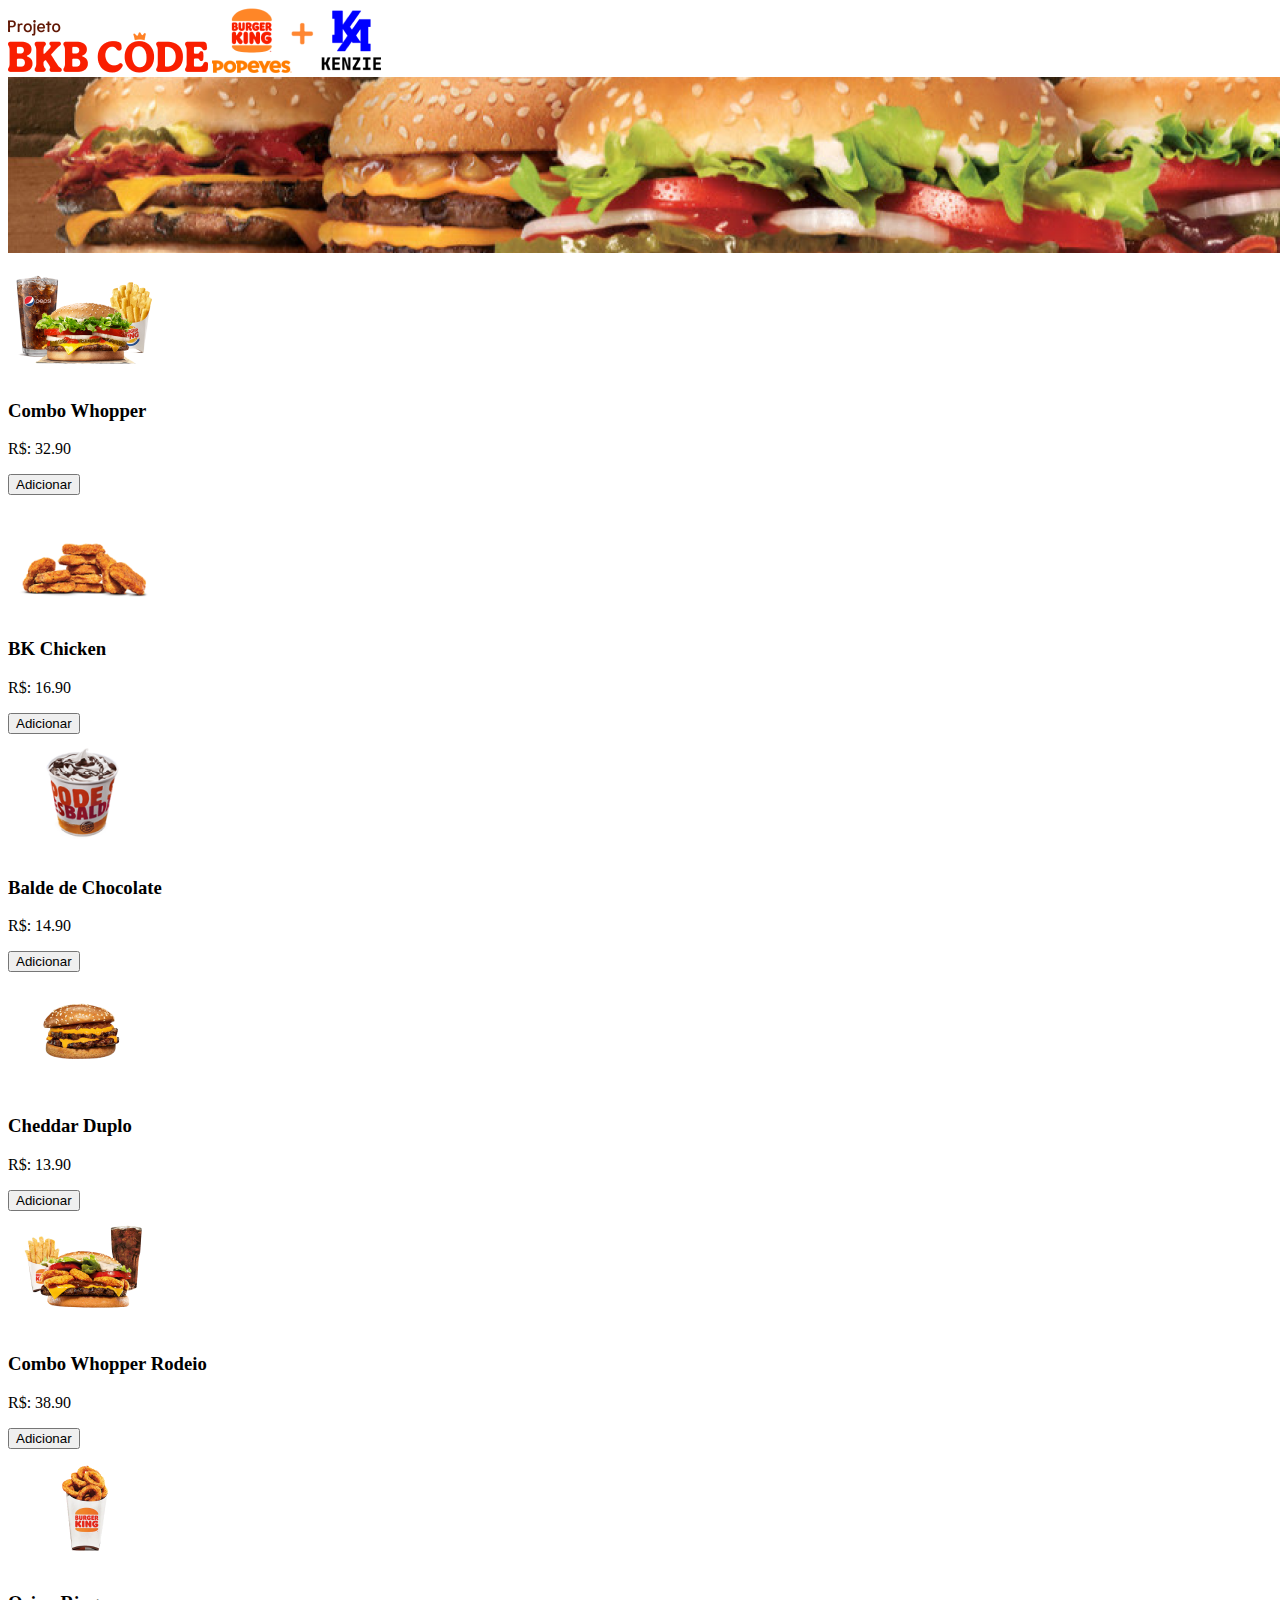
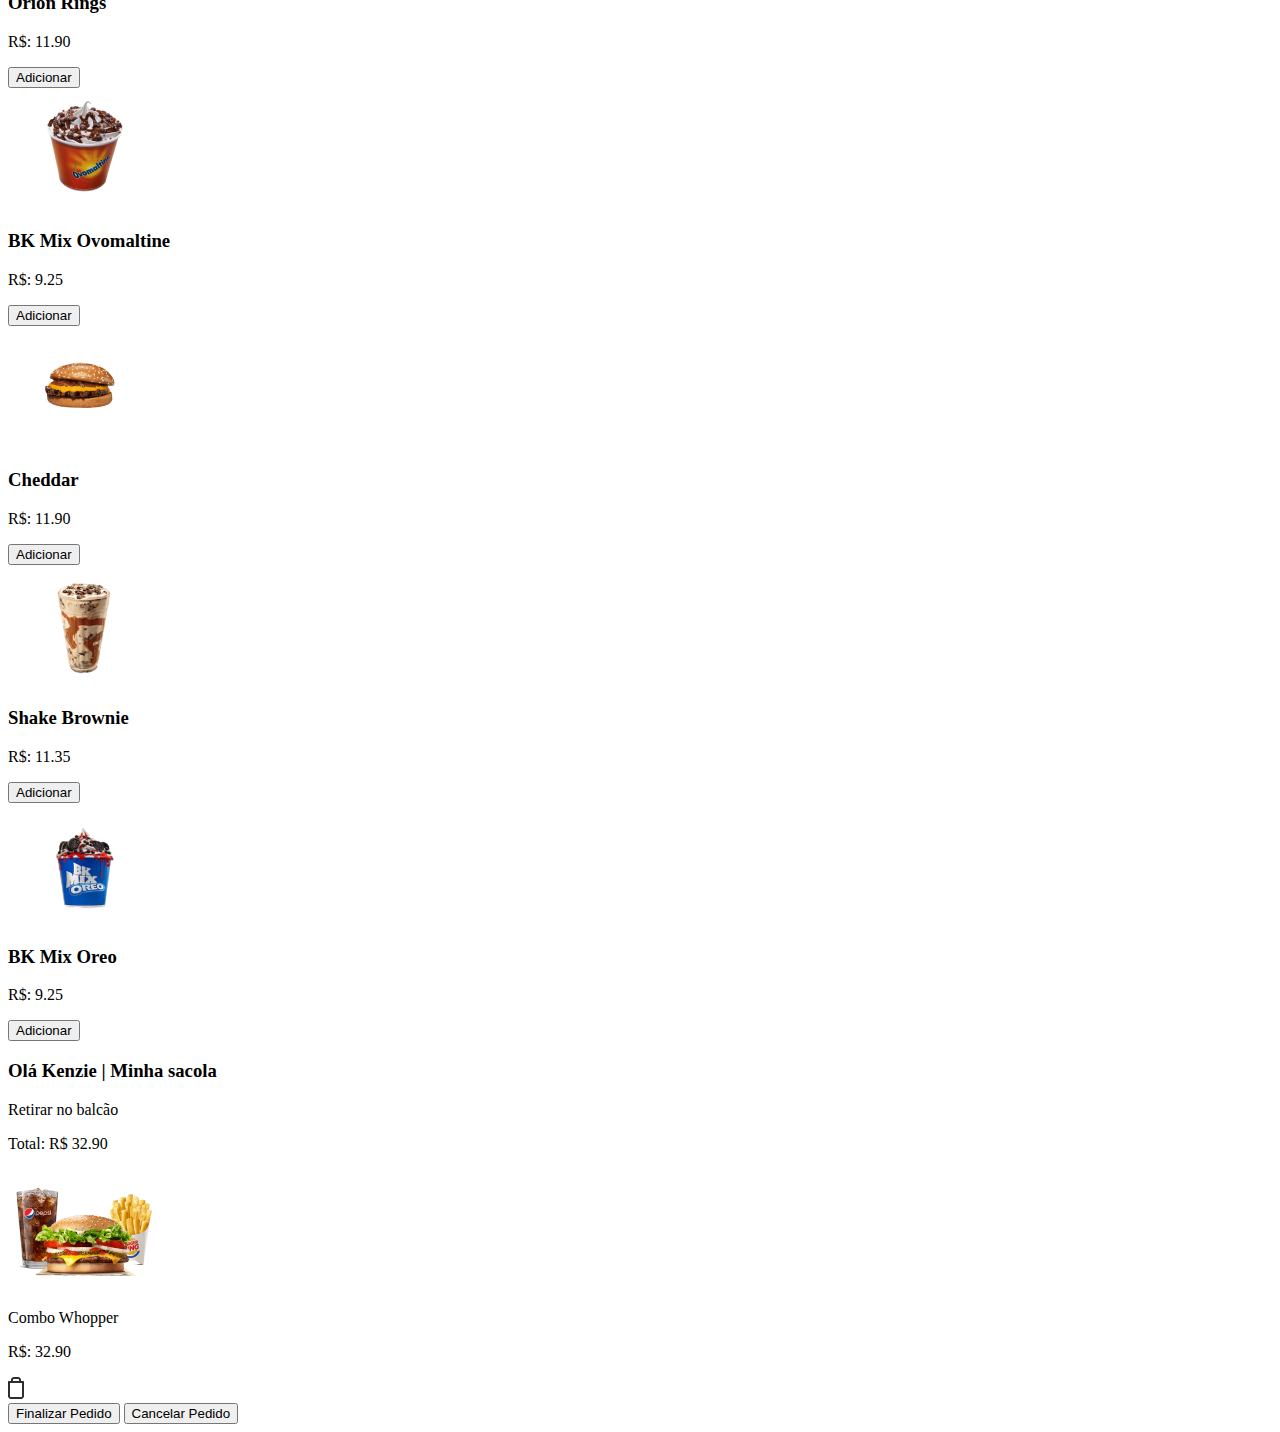
==== index.html @ 1671af14 "Subindo para o git (aula 1 - html)" ====
<!DOCTYPE html>
<html lang="pt-br">

<head>
    <meta charset="UTF-8">
    <meta http-equiv="X-UA-Compatible" content="IE=edge">
    <meta name="viewport" content="width=device-width, initial-scale=1.0">
    <title>Projeto BK</title>
</head>

<body>
    <header>
        <div>
            <img src="src/assets/Projeto BKB Code 1.png" alt="Projeto BKB Code">
            <img src="src/assets/Logos 1.png" alt="Logo BKB + Kenzie">
        </div>
        <img src="src/assets/banner.png" alt="Banner com hamburgueres">
    </header>
    <main>
        <section>
            <div>
                <img src="src/assets/combo_whopper.png" alt="Combo Whopper">
                <h3>Combo Whopper</h3>
                <p>R$: 32.90</p>
                <button type="button">Adicionar</button>
            </div>
            <div>
                <img src="src/assets/bk_chicken.png" alt="BK Chicken">
                <h3>BK Chicken</h3>
                <p>R$: 16.90</p>
                <button type="button">Adicionar</button>
            </div>
            <div>
                <img src="src/assets/sorvete.png" alt="Balde de Chocolate">
                <h3>Balde de Chocolate</h3>
                <p>R$: 14.90</p>
                <button type="button">Adicionar</button>
            </div>
            <div>
                <img src="src/assets/cheddar_duplo.png" alt="Cheddar duplo">
                <h3>Cheddar Duplo</h3>
                <p>R$: 13.90</p>
                <button type="button">Adicionar</button>
            </div>
            <div>
                <img src="src/assets/whopper_rodeio.png" alt="Combo Whopper Rodeio">
                <h3>Combo Whopper Rodeio</h3>
                <p>R$: 38.90</p>
                <button type="button">Adicionar</button>
            </div>
            <div>
                <img src="src/assets/onion_rings.png" alt="Orion rings">
                <h3>Orion Rings</h3>
                <p>R$: 11.90</p>
                <button type="button">Adicionar</button>
            </div>
            <div>
                <img src="src/assets/bk_mix.png" alt="BK Mix Ovomaltine">
                <h3>BK Mix Ovomaltine</h3>
                <p>R$: 9.25</p>
                <button type="button">Adicionar</button>
            </div>
            <div>
                <img src="src/assets/cheddar.png" alt="Cheddar">
                <h3>Cheddar</h3>
                <p>R$: 11.90</p>
                <button type="button">Adicionar</button>
            </div>
            <div>
                <img src="src/assets/shake.png" alt="Shake Brownie">
                <h3>Shake Brownie</h3>
                <p>R$: 11.35</p>
                <button type="button">Adicionar</button>
            </div>
            <div>
                <img src="src/assets/mix_oreo.png" alt="Bk Mix Oreo">
                <h3>BK Mix Oreo</h3>
                <p>R$: 9.25</p>
                <button type="button">Adicionar</button>
            </div>
        </section>
    </main>
    <footer>
        <section>
            <div>
                <h3>Olá  Kenzie |  Minha sacola</h3>
                <p>Retirar no balcão</p>
            </div>
            <p>Total: R$ 32.90</p>
        </section>
        <section>
            <div>
                <div>
                    <img src="src/assets/combo_whopper.png" alt="Combo Whopper">
                    <p>Combo Whopper</p>
                </div>
                <div>
                    <p>R$: 32.90</p>
                    <img src="src/assets/lixo.png" alt="Lixeira para remover o produto">
                </div>
                <div>
                    <button type="button">Finalizar Pedido</button>
                    <button type="button">Cancelar Pedido</button>
                </div>
            </div>
        </section>
    </footer>
</body>

</html>
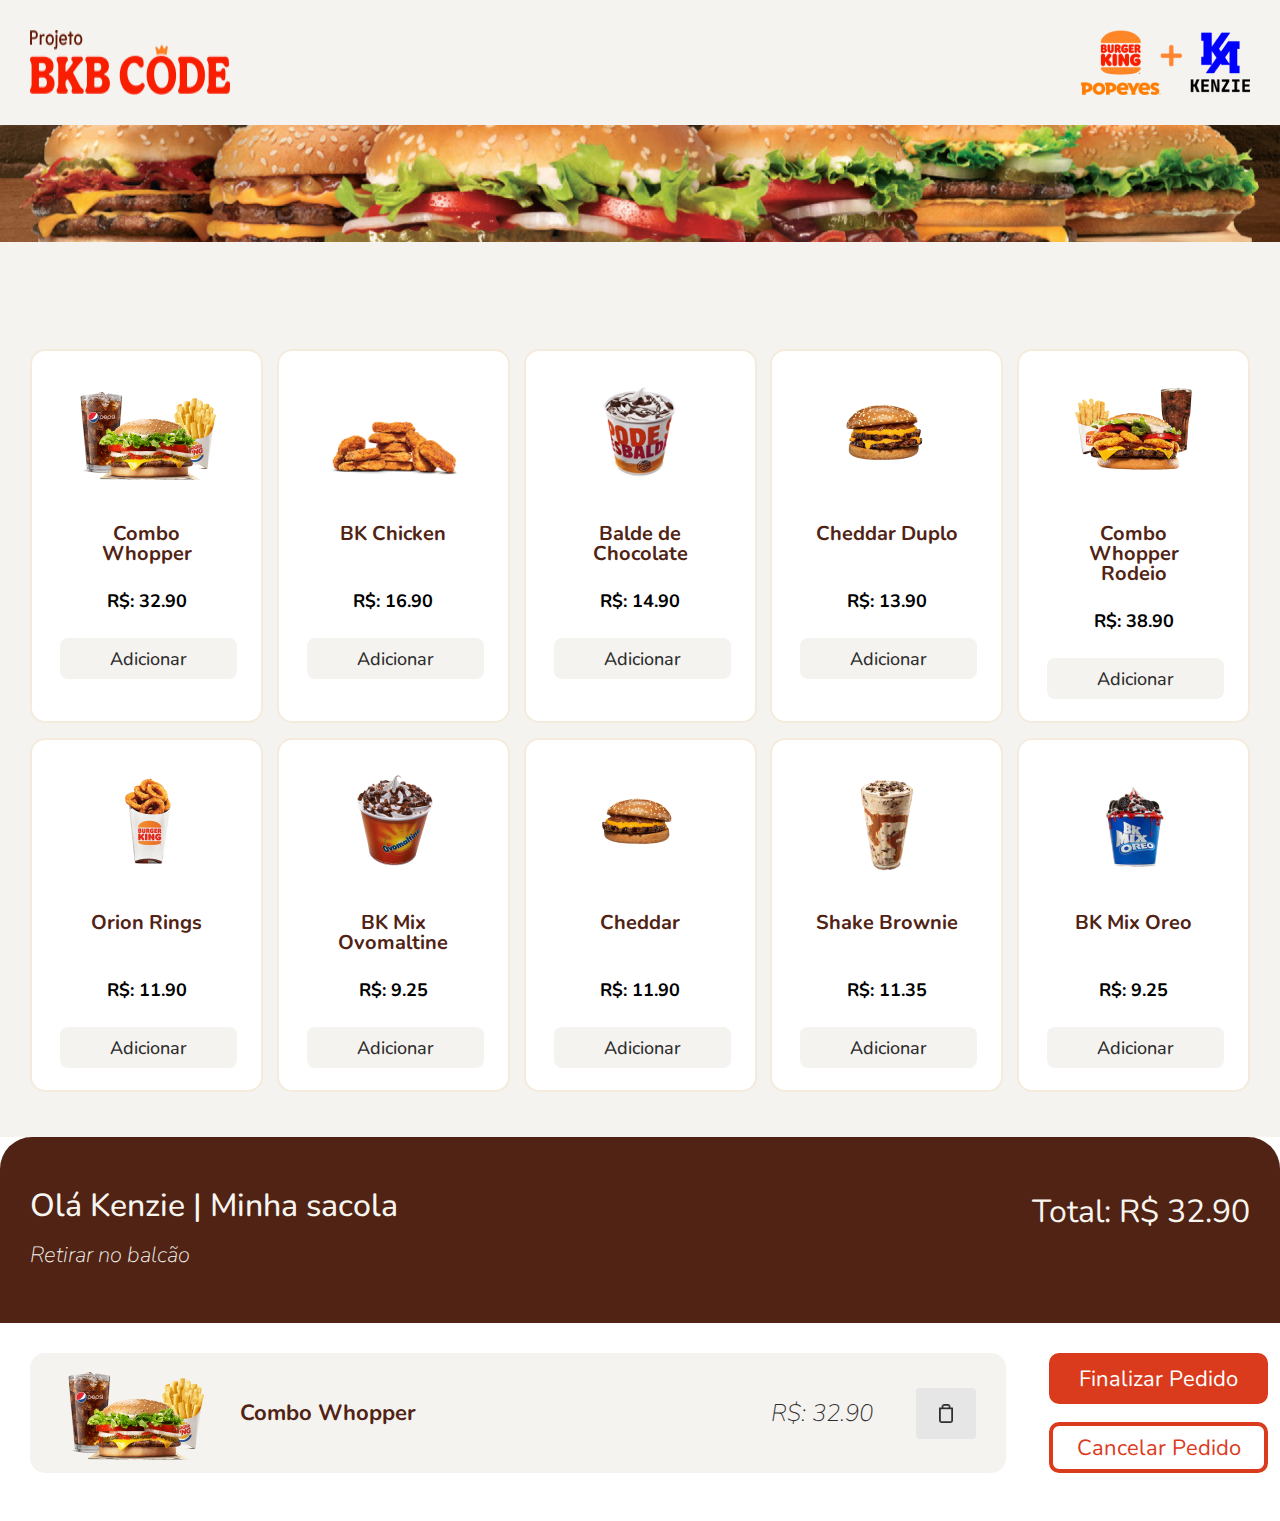
==== commit 5fd8003d: "aula 2 - css" ====
--- a/index.html
+++ b/index.html
@@ -5,105 +5,158 @@
     <meta charset="UTF-8">
     <meta http-equiv="X-UA-Compatible" content="IE=edge">
     <meta name="viewport" content="width=device-width, initial-scale=1.0">
+
+    <link rel="preconnect" href="https://fonts.googleapis.com">
+    <link rel="preconnect" href="https://fonts.gstatic.com" crossorigin>
+    <link
+        href="https://fonts.googleapis.com/css2?family=Nunito:ital,wght@0,200;0,300;0,400;0,500;0,600;0,700;0,800;0,900;1,200;1,300;1,400;1,500;1,600;1,700;1,800;1,900&display=swap"
+        rel="stylesheet">
+    <link rel="stylesheet" href="./src/css/reset.css">
+    <link rel="stylesheet" href="./src/css/style.css">
+
     <title>Projeto BK</title>
 </head>
 
 <body>
-    <header>
-        <div>
-            <img src="src/assets/Projeto BKB Code 1.png" alt="Projeto BKB Code">
+
+    <header class="cabecalho">
+        <div class="container">
+            <img id="logo" src="src/assets/Projeto BKB Code 1.png" alt="Projeto BKB Code">
             <img src="src/assets/Logos 1.png" alt="Logo BKB + Kenzie">
         </div>
-        <img src="src/assets/banner.png" alt="Banner com hamburgueres">
     </header>
+
     <main>
-        <section>
-            <div>
-                <img src="src/assets/combo_whopper.png" alt="Combo Whopper">
-                <h3>Combo Whopper</h3>
-                <p>R$: 32.90</p>
-                <button type="button">Adicionar</button>
-            </div>
-            <div>
-                <img src="src/assets/bk_chicken.png" alt="BK Chicken">
-                <h3>BK Chicken</h3>
-                <p>R$: 16.90</p>
-                <button type="button">Adicionar</button>
-            </div>
-            <div>
-                <img src="src/assets/sorvete.png" alt="Balde de Chocolate">
-                <h3>Balde de Chocolate</h3>
-                <p>R$: 14.90</p>
-                <button type="button">Adicionar</button>
-            </div>
-            <div>
-                <img src="src/assets/cheddar_duplo.png" alt="Cheddar duplo">
-                <h3>Cheddar Duplo</h3>
-                <p>R$: 13.90</p>
-                <button type="button">Adicionar</button>
-            </div>
-            <div>
-                <img src="src/assets/whopper_rodeio.png" alt="Combo Whopper Rodeio">
-                <h3>Combo Whopper Rodeio</h3>
-                <p>R$: 38.90</p>
-                <button type="button">Adicionar</button>
-            </div>
-            <div>
-                <img src="src/assets/onion_rings.png" alt="Orion rings">
-                <h3>Orion Rings</h3>
-                <p>R$: 11.90</p>
-                <button type="button">Adicionar</button>
-            </div>
-            <div>
-                <img src="src/assets/bk_mix.png" alt="BK Mix Ovomaltine">
-                <h3>BK Mix Ovomaltine</h3>
-                <p>R$: 9.25</p>
-                <button type="button">Adicionar</button>
-            </div>
-            <div>
-                <img src="src/assets/cheddar.png" alt="Cheddar">
-                <h3>Cheddar</h3>
-                <p>R$: 11.90</p>
-                <button type="button">Adicionar</button>
-            </div>
-            <div>
-                <img src="src/assets/shake.png" alt="Shake Brownie">
-                <h3>Shake Brownie</h3>
-                <p>R$: 11.35</p>
-                <button type="button">Adicionar</button>
-            </div>
-            <div>
-                <img src="src/assets/mix_oreo.png" alt="Bk Mix Oreo">
-                <h3>BK Mix Oreo</h3>
-                <p>R$: 9.25</p>
-                <button type="button">Adicionar</button>
+        <section class="banner">
+            <img src="src/assets/banner.png" alt="Banner com hamburgueres">
+        </section>
+
+        <section class="secaoProdutos">
+            <div class="container">
+                <ul class="produtosLista">
+
+                    <li class="cardProduto">
+                        <img src="src/assets/combo_whopper.png" alt="Combo Whopper">
+                        <h3>Combo Whopper</h3>
+                        <p>R$: 32.90</p>
+                        <button type="button">Adicionar</button>
+                    </li>
+
+                    <li class="cardProduto">
+                        <img src="src/assets/bk_chicken.png" alt="BK Chicken">
+                        <h3>BK Chicken</h3>
+                        <p>R$: 16.90</p>
+                        <button type="button">Adicionar</button>
+                    </li>
+
+                    <li class="cardProduto">
+                        <img src="src/assets/sorvete.png" alt="Balde de Chocolate">
+                        <h3>Balde de Chocolate</h3>
+                        <p>R$: 14.90</p>
+                        <button type="button">Adicionar</button>
+                    </li>
+
+                    <li class="cardProduto">
+                        <img src="src/assets/cheddar_duplo.png" alt="Cheddar duplo">
+                        <h3>Cheddar Duplo</h3>
+                        <p>R$: 13.90</p>
+                        <button type="button">Adicionar</button>
+                    </li>
+
+                    <li class="cardProduto">
+                        <img src="src/assets/whopper_rodeio.png" alt="Combo Whopper Rodeio">
+                        <h3>Combo Whopper Rodeio</h3>
+                        <p>R$: 38.90</p>
+                        <button type="button">Adicionar</button>
+                    </li>
+
+                    <li class="cardProduto">
+                        <img src="src/assets/onion_rings.png" alt="Orion rings">
+                        <h3>Orion Rings</h3>
+                        <p>R$: 11.90</p>
+                        <button type="button">Adicionar</button>
+                    </li>
+
+                    <li class="cardProduto">
+                        <img src="src/assets/bk_mix.png" alt="BK Mix Ovomaltine">
+                        <h3>BK Mix Ovomaltine</h3>
+                        <p>R$: 9.25</p>
+                        <button type="button">Adicionar</button>
+                    </li>
+
+                    <li class="cardProduto">
+                        <img src="src/assets/cheddar.png" alt="Cheddar">
+                        <h3>Cheddar</h3>
+                        <p>R$: 11.90</p>
+                        <button type="button">Adicionar</button>
+                    </li>
+
+                    <li class="cardProduto">
+                        <img src="src/assets/shake.png" alt="Shake Brownie">
+                        <h3>Shake Brownie</h3>
+                        <p>R$: 11.35</p>
+                        <button type="button">Adicionar</button>
+                    </li>
+
+                    <li class="cardProduto">
+                        <img src="src/assets/mix_oreo.png" alt="Bk Mix Oreo">
+                        <h3>BK Mix Oreo</h3>
+                        <p>R$: 9.25</p>
+                        <button type="button">Adicionar</button>
+                    </li>
+                </ul>
             </div>
         </section>
+
     </main>
-    <footer>
-        <section>
-            <div>
-                <h3>Olá  Kenzie |  Minha sacola</h3>
-                <p>Retirar no balcão</p>
-            </div>
-            <p>Total: R$ 32.90</p>
-        </section>
-        <section>
-            <div>
-                <div>
-                    <img src="src/assets/combo_whopper.png" alt="Combo Whopper">
-                    <p>Combo Whopper</p>
+
+    <footer class="redape">
+
+        <section class="carrinho">
+
+            <header class="infoResumo">
+                <div class="container">
+                    <div class="infoUsuario">
+                        <h3>Olá Kenzie | Minha sacola</h3>
+                        <p>Retirar no balcão</p>
+                    </div>
+
+                    <p class="infoPreco">Total: R$ 32.90</p>
                 </div>
-                <div>
-                    <p>R$: 32.90</p>
-                    <img src="src/assets/lixo.png" alt="Lixeira para remover o produto">
+            </header>
+
+            <div class="container">
+                <div class="resumoPedido">
+
+                    <ul class="listaProdutos">
+
+                        <li class="cardProduto">
+
+                            <div class="infoNome">
+                                <img src="src/assets/combo_whopper.png" alt="Combo Whopper">
+                                <p>Combo Whopper</p>
+                            </div>
+
+                            <div class="infoPreco">
+                                <p>R$: 32.90</p>
+                                <button>
+                                    <img src="src/assets/lixo.png" alt="Lixeira para remover o produto">
+                                </button>
+                            </div>
+
+                        </li>
+                    </ul>
                 </div>
-                <div>
-                    <button type="button">Finalizar Pedido</button>
-                    <button type="button">Cancelar Pedido</button>
+
+                <div class="btnFinalizaPedido">
+                    <div>
+                        <button type="button">Finalizar Pedido</button>
+                        <button type="button">Cancelar Pedido</button>
+                    </div>
                 </div>
             </div>
         </section>
+
     </footer>
 </body>
 
--- a/src/css/style.css
+++ b/src/css/style.css
@@ -0,0 +1,201 @@
+body {
+    background-color: #f5f3f0;
+    font-family: 'Nunito', sans-serif;
+}
+
+/*HEADER*/
+
+.container {
+    max-width: 1330px;
+    margin: 0 auto;
+    padding: 30px;
+}
+
+.cabecalho .container {
+    display: flex;
+    justify-content: space-between;
+}
+
+/*MAIN*/
+
+.banner img {
+    width: 100%;
+}
+
+.secaoProdutos {
+    padding-top: 74px;
+}
+
+.secaoProdutos .produtosLista {
+    display: flex;
+    flex-wrap: wrap;
+    justify-content: space-between;
+
+}
+
+.secaoProdutos .cardProduto {
+    background-color: white;
+    width: 233px;
+    text-align: center;
+    padding: 22px 28px;
+    border: 2px solid #f5ebdc;
+    border-radius: 15px;
+    margin-bottom: 15px;
+
+}
+
+.secaoProdutos .cardProduto h3 {
+    color: #502314;
+    font-size: 20px;
+    font-weight: 700;
+    margin: 28px auto;
+    max-width: 160px;
+    min-height: 40px;
+}
+
+.secaoProdutos .cardProduto p {
+    color: black;
+    font-size: 18px;
+    font-weight: 700;
+    margin-bottom: 28px;
+}
+
+.secaoProdutos .cardProduto button {
+    background: #f5f3f0;
+    border: none;
+    border-radius: 8px;
+    width: 177px;
+    height: 41px;
+    color: #2d2d2d;
+    font-size: 18px;
+    font-weight: 500;
+    cursor: pointer;
+    font-family: 'Nunito', sans-serif;
+}
+
+/*FOOTER*/
+
+.carrinho {
+    background-color: white;
+}
+
+.carrinho .infoResumo {
+    background: #502314;
+    border-radius: 32px 32px 0px 0px;
+    padding: 23px 0;
+
+}
+
+.carrinho .container {
+    display: flex;
+    justify-content: space-between;
+}
+
+.carrinho .infoUsuario h3 {
+    font-weight: 500;
+    font-size: 32px;
+    color: #f7f5f0;
+    margin-bottom: 18px;
+}
+
+.carrinho .infoUsuario p {
+    font-style: italic;
+    font-weight: 200;
+    font-size: 22px;
+    line-height: 30px;
+    color: #f7f5f0;
+}
+
+.carrinho .infoResumo .infoPreco {
+    font-weight: 400;
+    font-size: 32px;
+    line-height: 44px;
+    color: #f7f5f0;
+}
+
+.carrinho .resumoPedido {
+    width: 80%;
+}
+
+.carrinho .resumoPedido .cardProduto {
+    background: #f5f3f0;
+    border-radius: 15px;
+    display: flex;
+    justify-content: space-between;
+    align-items: center;
+    padding: 0 30px;
+}
+
+.carrinho .resumoPedido .cardProduto .infoNome {
+    display: flex;
+    justify-content: space-between;
+    align-items: center;
+}
+
+.carrinho .resumoPedido .cardProduto .infoNome img {
+    width: 150px;
+}
+
+.carrinho .resumoPedido .cardProduto .infoNome p {
+    font-weight: 700;
+    font-size: 22px;
+    color: #502314;
+    margin-left: 30px;
+}
+
+.carrinho .resumoPedido .cardProduto .infoPreco {
+    display: flex;
+    justify-content: space-between;
+    align-items: center;
+}
+
+.carrinho .resumoPedido .cardProduto .infoPreco p {
+    font-style: italic;
+    font-weight: 200;
+    font-size: 24px;
+    color: #2d2d2d;
+}
+
+.carrinho .resumoPedido .cardProduto .infoPreco img {
+    width: 14px;
+}
+
+.carrinho .resumoPedido .cardProduto .infoPreco button {
+    background: #e6e6e6;
+    border-radius: 4px;
+    border: none;
+    display: flex;
+    align-items: center;
+    justify-content: center;
+    width: 60px;
+    height: 51px;
+    margin-left: 43px;
+    cursor: pointer;
+
+}
+
+.btnFinalizaPedido {
+    width: 20%;
+}
+
+.btnFinalizaPedido button {
+    width: 219px;
+    height: 51px;
+    background: #db3b1d;
+    border: 4px solid #db3b1d;
+    border-radius: 10px;
+    font-weight: 400;
+    font-size: 22px;
+    color: white;
+    text-align: center;
+    margin-bottom: 18px;
+    cursor: pointer;
+    margin-left: 43px;
+    font-family: 'Nunito', sans-serif;
+}
+
+.btnFinalizaPedido button~button {
+    background: white;
+    border: 4px solid #db3b1d;
+    color: #db3b1d;
+}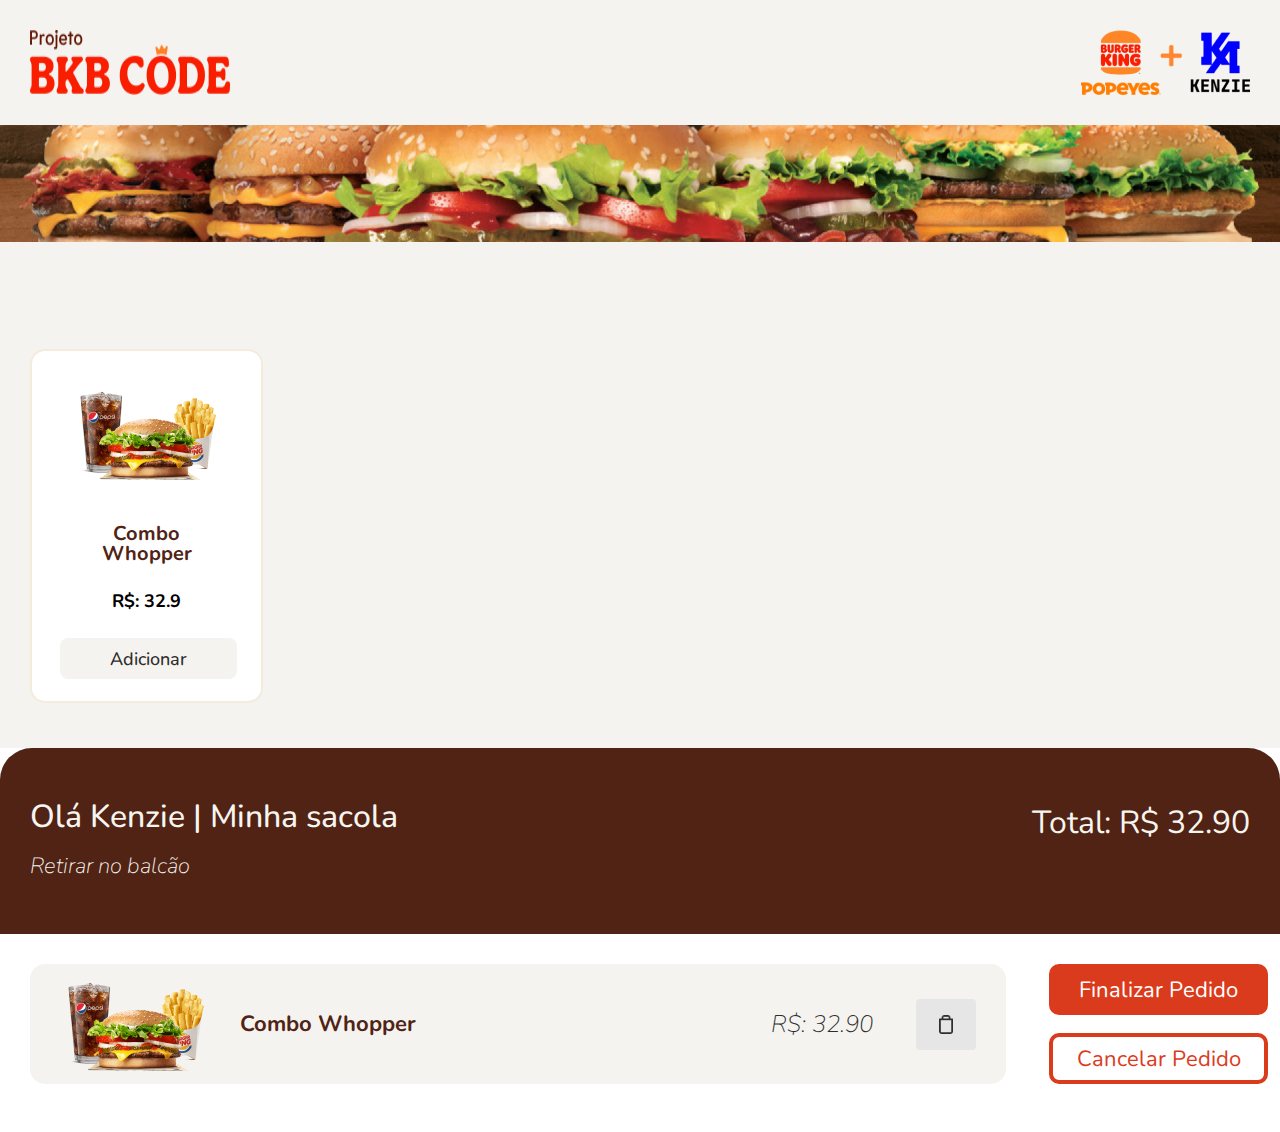
==== commit 43fa7ff7: "começo do js" ====
--- a/index.html
+++ b/index.html
@@ -21,7 +21,7 @@
 
     <header class="cabecalho">
         <div class="container">
-            <img id="logo" src="src/assets/Projeto BKB Code 1.png" alt="Projeto BKB Code">
+            <img id="logo" src="src/assets/Projeto BKB Code 1.png" alt="Projeto BKB Code Logo">
             <img src="src/assets/Logos 1.png" alt="Logo BKB + Kenzie">
         </div>
     </header>
@@ -35,75 +35,6 @@
             <div class="container">
                 <ul class="produtosLista">
 
-                    <li class="cardProduto">
-                        <img src="src/assets/combo_whopper.png" alt="Combo Whopper">
-                        <h3>Combo Whopper</h3>
-                        <p>R$: 32.90</p>
-                        <button type="button">Adicionar</button>
-                    </li>
-
-                    <li class="cardProduto">
-                        <img src="src/assets/bk_chicken.png" alt="BK Chicken">
-                        <h3>BK Chicken</h3>
-                        <p>R$: 16.90</p>
-                        <button type="button">Adicionar</button>
-                    </li>
-
-                    <li class="cardProduto">
-                        <img src="src/assets/sorvete.png" alt="Balde de Chocolate">
-                        <h3>Balde de Chocolate</h3>
-                        <p>R$: 14.90</p>
-                        <button type="button">Adicionar</button>
-                    </li>
-
-                    <li class="cardProduto">
-                        <img src="src/assets/cheddar_duplo.png" alt="Cheddar duplo">
-                        <h3>Cheddar Duplo</h3>
-                        <p>R$: 13.90</p>
-                        <button type="button">Adicionar</button>
-                    </li>
-
-                    <li class="cardProduto">
-                        <img src="src/assets/whopper_rodeio.png" alt="Combo Whopper Rodeio">
-                        <h3>Combo Whopper Rodeio</h3>
-                        <p>R$: 38.90</p>
-                        <button type="button">Adicionar</button>
-                    </li>
-
-                    <li class="cardProduto">
-                        <img src="src/assets/onion_rings.png" alt="Orion rings">
-                        <h3>Orion Rings</h3>
-                        <p>R$: 11.90</p>
-                        <button type="button">Adicionar</button>
-                    </li>
-
-                    <li class="cardProduto">
-                        <img src="src/assets/bk_mix.png" alt="BK Mix Ovomaltine">
-                        <h3>BK Mix Ovomaltine</h3>
-                        <p>R$: 9.25</p>
-                        <button type="button">Adicionar</button>
-                    </li>
-
-                    <li class="cardProduto">
-                        <img src="src/assets/cheddar.png" alt="Cheddar">
-                        <h3>Cheddar</h3>
-                        <p>R$: 11.90</p>
-                        <button type="button">Adicionar</button>
-                    </li>
-
-                    <li class="cardProduto">
-                        <img src="src/assets/shake.png" alt="Shake Brownie">
-                        <h3>Shake Brownie</h3>
-                        <p>R$: 11.35</p>
-                        <button type="button">Adicionar</button>
-                    </li>
-
-                    <li class="cardProduto">
-                        <img src="src/assets/mix_oreo.png" alt="Bk Mix Oreo">
-                        <h3>BK Mix Oreo</h3>
-                        <p>R$: 9.25</p>
-                        <button type="button">Adicionar</button>
-                    </li>
                 </ul>
             </div>
         </section>
@@ -158,6 +89,8 @@
         </section>
 
     </footer>
+    <script src="src/js/produtos.js"></script>
+    <script src="src/js/script.js"></script>
 </body>
 
 </html>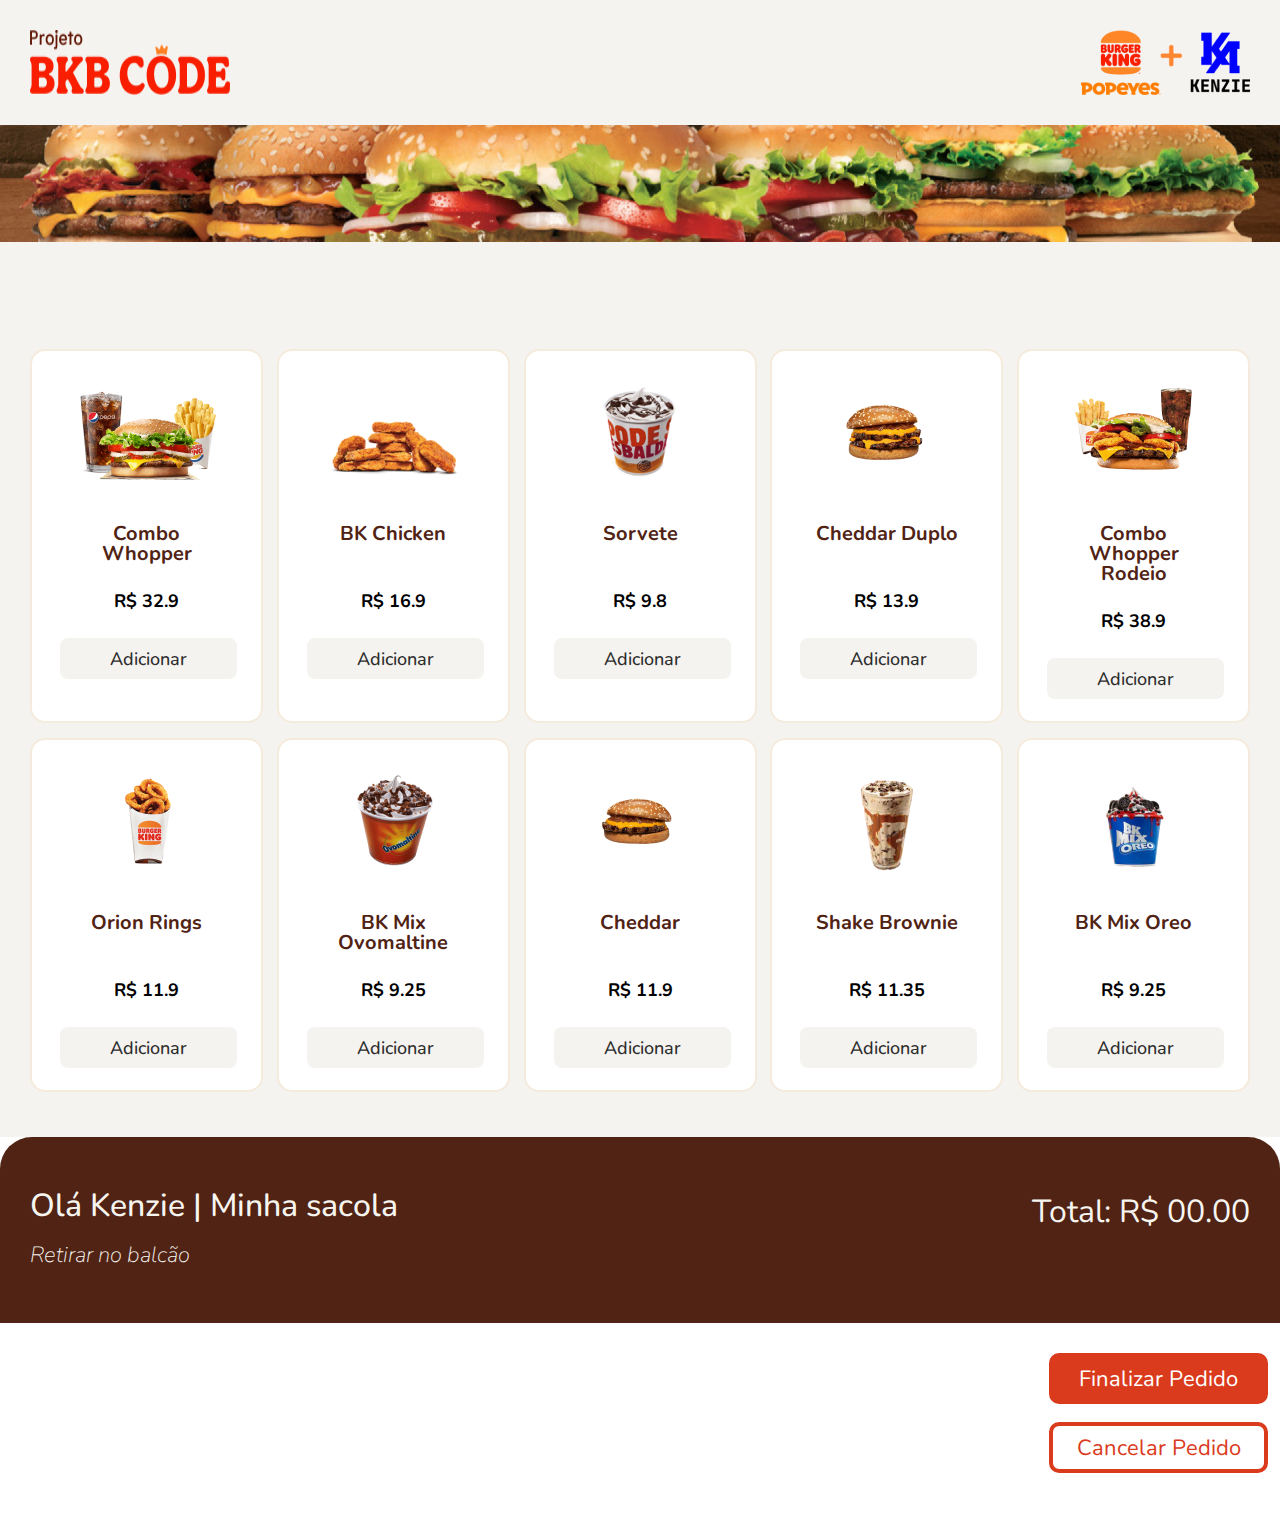
==== commit 60ebb1a4: "carrinho de produtos" ====
--- a/index.html
+++ b/index.html
@@ -52,31 +52,14 @@
                         <p>Retirar no balcão</p>
                     </div>
 
-                    <p class="infoPreco">Total: R$ 32.90</p>
+                    <p class="infoPreco">Total: R$ 00.00</p>
                 </div>
             </header>
 
             <div class="container">
                 <div class="resumoPedido">
 
-                    <ul class="listaProdutos">
-
-                        <li class="cardProduto">
-
-                            <div class="infoNome">
-                                <img src="src/assets/combo_whopper.png" alt="Combo Whopper">
-                                <p>Combo Whopper</p>
-                            </div>
-
-                            <div class="infoPreco">
-                                <p>R$: 32.90</p>
-                                <button>
-                                    <img src="src/assets/lixo.png" alt="Lixeira para remover o produto">
-                                </button>
-                            </div>
-
-                        </li>
-                    </ul>
+                    <ul class="listaProdutos"></ul>
                 </div>
 
                 <div class="btnFinalizaPedido">
